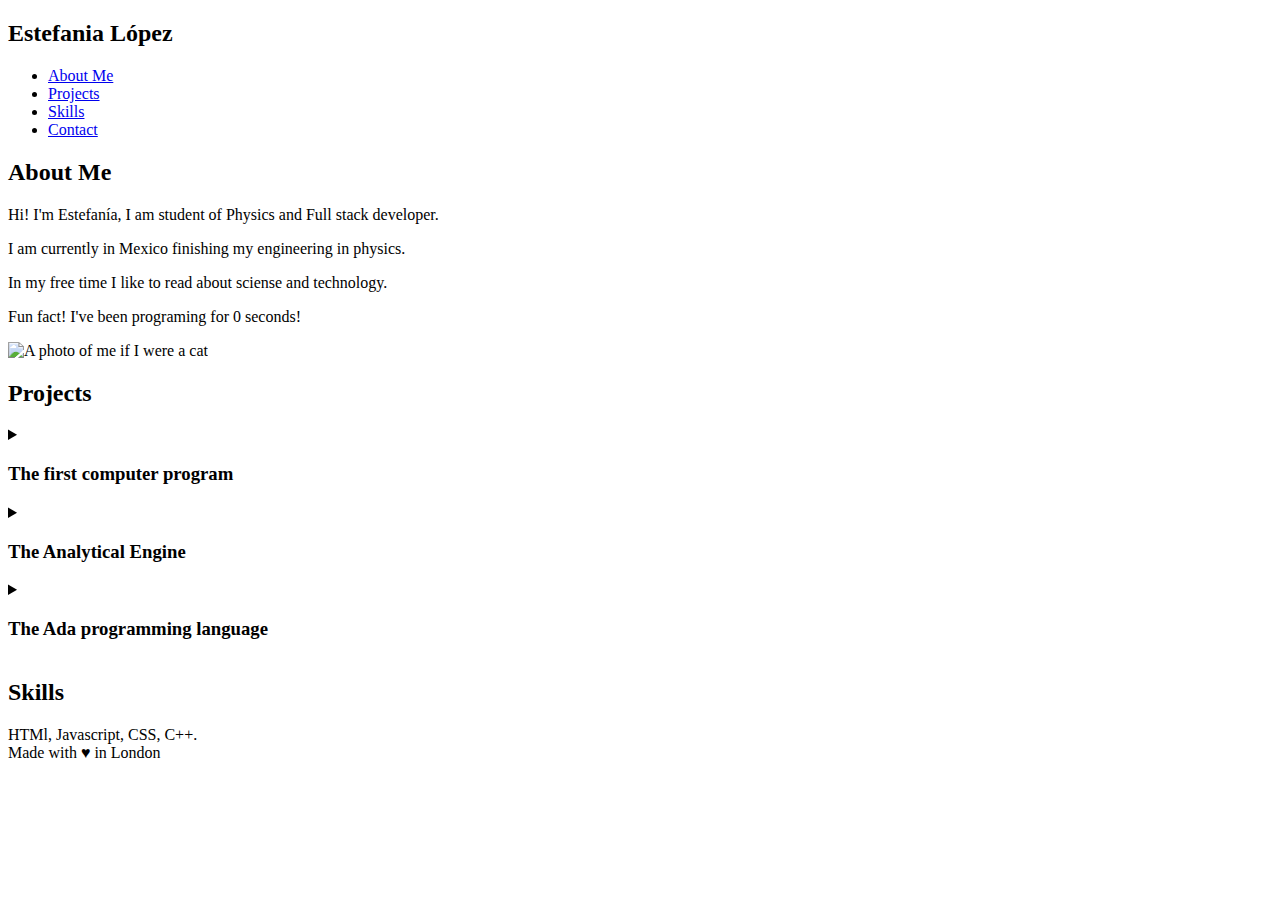
==== index.html @ 40dd8692 "Inf basic" ====
<!DOCTYPE html>
<html lang="en">
  <head>
    <meta charset="UTF-8" />
    <meta name="viewport" content="width=device-width, initial-scale=1.0" />
    <title>My Portfolio</title>
    <link rel="stylesheet" href="./index.css" />
    <link rel="stylesheet" href="./all.min.css" />
  </head>
  <body>
    <nav>
      <h2 id="logo">Estefania López</h2>
      <ul class="navigation-items">
        <li class="navigation-item"><a href="#about-me">About Me</a></li>
        <li class="navigation-item"><a href="#projects">Projects</a></li>
        <li class="navigation-item"><a href="#skills">Skills</a></li>
        <li class="navigation-item"><a href="contact.html">Contact</a></li>
      </ul>
    </nav>

    <main>
      <section id="about-me">
        <div class="about-me-container">
          <div class="about-me-text-container">
            <h2>About Me</h2>
            <p>
              Hi! I'm Estefanía, I am student of Physics and Full stack developer. 
            </p>
            <p>
              I am currently in Mexico finishing my engineering in physics.
            <p>
              In my free time I like to read about sciense and technology.
            </p>
            <p>
              Fun fact! I've been programing for
              <span id="time-container">0</span> seconds!
            </p>
          </div>
          <img
            src="https://blog.ida.cl/wp-content/uploads/sites/5/2014/09/developer-cat-655x470.jpg"
            alt="A photo of me if I were a cat"
            class="portrait"
          />
        </div>
      </section>

      <section id="projects">
        <h2>Projects</h2>
        <details class="project">
          <summary class="project-title">
            <h3>The first computer program</h3>
          </summary>
          <img
            src="https://upload.wikimedia.org/wikipedia/commons/thumb/c/cf/Diagram_for_the_computation_of_Bernoulli_numbers.jpg/220px-Diagram_for_the_computation_of_Bernoulli_numbers.jpg"
            alt="Lovelace's diagram from note G, the first published computer
          algorithm"
            class="project-image"
          />
          <p class="project-description">
            The world's first computer program for computing Bernoulli numbers.
          </p>
        </details>
        <details class="project">
          <summary class="project-title">
            <h3>The Analytical Engine</h3>
          </summary>
          <img
            src="https://images2.minutemediacdn.com/image/upload/c_fit,f_auto,fl_lossy,q_auto,w_728/v1555925585/shape/mentalfloss/analyticalmachine_babbage_london.jpg?itok=5vRTwQjb"
            alt="An original model of part of the Analytical Engine"
            class="project-image"
          />
          <p class="project-description">
            I helped Charles Babbage on topics ranging from math to computation
            that helped the development of the Analytical Engine.
          </p>
        </details>
        <details class="project">
          <summary class="project-title">
            <h3>The Ada programming language</h3>
          </summary>
          <img
            src="https://upload.wikimedia.org/wikipedia/commons/thumb/d/d6/Ada_Mascot_with_slogan.svg/220px-Ada_Mascot_with_slogan.svg.png"
            alt='Ada mascot, a black and cobalt blue hummingbird, flying above the
          slogan "Time-tested, safe and secure"'
            class="project-image"
          />
          <p class="project-description">
            My work inspired the United States Department of Defense to name
            their new programming language after me.
          </p>
        </details>
      </section>

      <section id="skills">
        <h2>Skills</h2>
      HTMl, Javascript, CSS, C++.
      
      </section>
    </main>

    <footer>Made with <span class="heart">♥</span> in London</footer>
  </body>
  <script>
    const timeContainer = document.getElementById("time-container");
    const BIRTH_DAY = "07-21-2022";
    const BIRTH_DAY_DATE = new Date(BIRTH_DAY);
    const intlNumberFormatter = new Intl.NumberFormat("en-US");

    setInterval(() => {
      const now = new Date();
      const difference = Math.floor(
        (now.getTime() - BIRTH_DAY_DATE.getTime()) / 1000
      );

      timeContainer.innerText = intlNumberFormatter.format(difference);
    }, 1000);
  </script>
</html>
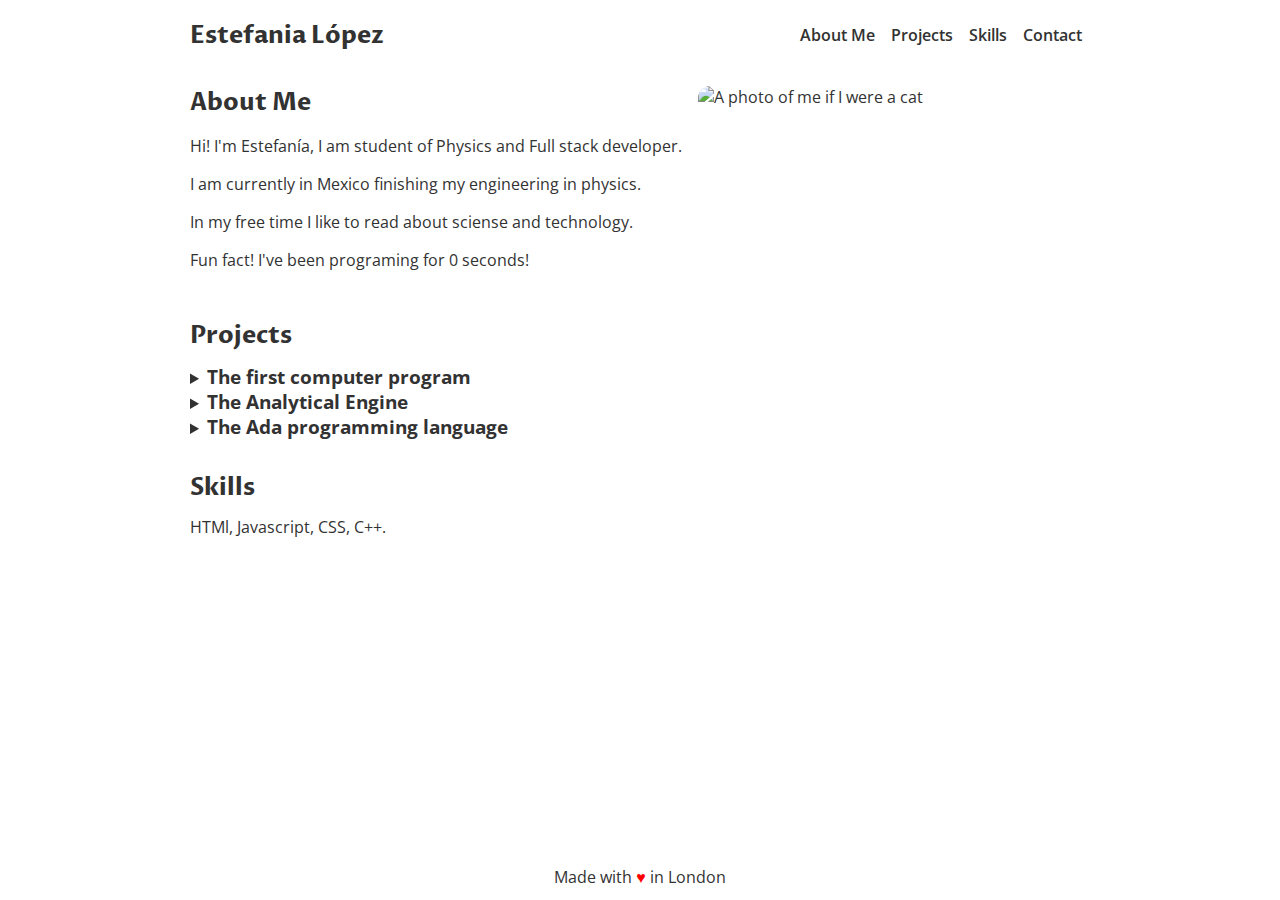
==== commit 837e4a0e: "falta skill y contant" ====
--- a/index.html
+++ b/index.html
@@ -11,6 +11,7 @@
     <nav>
       <h2 id="logo">Estefania López</h2>
       <ul class="navigation-items">
+        
         <li class="navigation-item"><a href="#about-me">About Me</a></li>
         <li class="navigation-item"><a href="#projects">Projects</a></li>
         <li class="navigation-item"><a href="#skills">Skills</a></li>
--- a/index.css
+++ b/index.css
@@ -0,0 +1,122 @@
+@import url("https://fonts.googleapis.com/css2?family=Open+Sans&family=Proza+Libre:wght@700&display=swap");
+
+html {
+  scroll-behavior: smooth;
+}
+
+html,
+body {
+  height: 100%;
+  color: var(--font-color);
+}
+
+:root {
+  --spacing-1: 8px;
+  --spacing-2: 12px;
+  --spacing-3: 16px;
+  --spacing-4: 24px;
+
+  --border-radius: 12px;
+
+  --font-color: #323232;
+}
+
+.heart {
+  color: red;
+}
+
+h2 {
+  font-family: "Proza Libre", sans-serif;
+  margin: 0;
+  margin-bottom: var(--spacing-2);
+}
+
+body {
+  font-family: "Open Sans", sans-serif;
+  margin: 0;
+  padding: 0 var(--spacing-3);
+  max-width: 900px;
+  margin: 0 auto;
+  display: flex;
+  flex-direction: column;
+}
+
+nav {
+  display: flex;
+  align-items: center;
+  padding: var(--spacing-3) 0;
+}
+
+.navigation-items {
+  display: flex;
+  list-style-type: none;
+  padding: 0;
+  align-items: center;
+  margin: 0;
+  margin-left: auto;
+}
+
+.navigation-item {
+  margin: var(--spacing-1);
+}
+
+.portrait {
+  width: 300px;
+  border-radius: var(--border-radius);
+  flex-shrink: 0;
+}
+
+.about-me-container {
+  display: flex;
+}
+
+.about-me-text-container {
+  margin-right: var(--spacing-3);
+}
+
+.project-image {
+  width: 50%;
+}
+
+.project-title h3 {
+  display: inline;
+}
+
+details {
+  cursor: pointer;
+}
+
+summary {
+  list-style-image: url(https://s3-us-west-2.amazonaws.com/s.cdpn.io/3/right-arrow.svg);
+}
+
+footer {
+  margin-top: auto;
+  padding: var(--spacing-2) 0;
+  text-align: center;
+}
+
+section {
+  padding: var(--spacing-3) 0;
+}
+
+
+
+a {
+  color: var(--font-color);
+  text-decoration: none;
+  font-weight: 600;
+}
+
+
+#logo {
+  margin: 0;
+}
+
+
+
+@media only screen and (max-width: 600px) {
+  .about-me-container {
+    flex-direction: column;
+  }
+}
